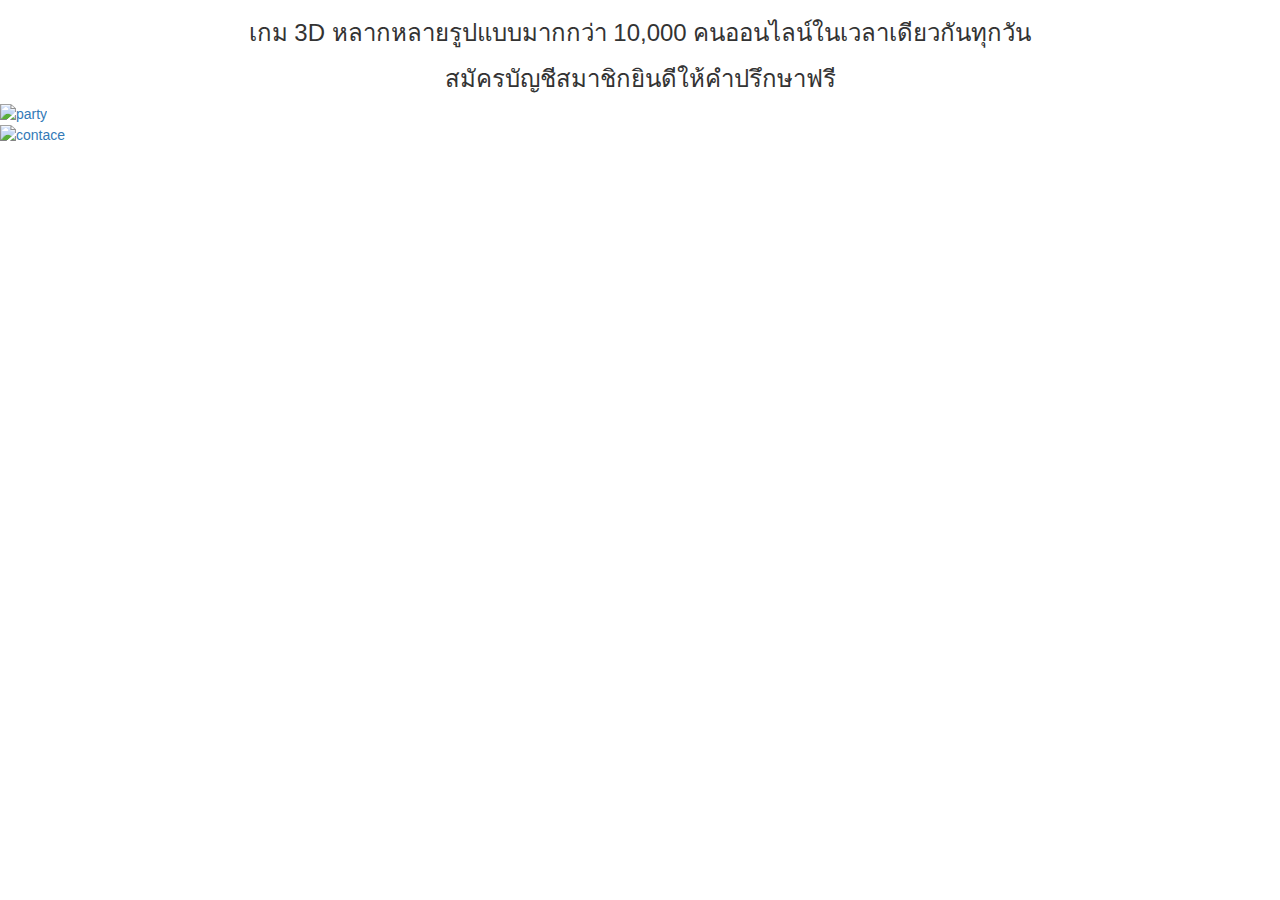
==== index.html @ 6da2f571 "Update index.html" ====
<!DOCTYPE html>
<html>
    <head>
        <meta charset="utf-8">
        <title>HELP CENTER</title>
        <link href="https://stackpath.bootstrapcdn.com/bootstrap/3.0.0/css/bootstrap.min.css" rel="stylesheet" id="bootstrap-css">
        <script src="https://stackpath.bootstrapcdn.com/bootstrap/3.0.0/js/bootstrap.min.js"></script>  
        <link rel="stylesheet" href="./main.css">
    </head>
    <body>
        <div class="h3 text-center" id="text1">เกม 3D หลากหลายรูปแบบมากกว่า 10,000 คนออนไลน์ในเวลาเดียวกันทุกวัน</div>
        <div class="h3 text-center" id="text2">สมัครบัญชีสมาชิกยินดีให้คำปรึกษาฟรี</div>
        <div class="content">
            <a class="codebox" href="https://www.garena.co.th/">
            <img src="./party.jpg" alt="party">
            </a>
        </div>
        <div class="foot">
            <a class="codebox" href="https://www.garena.co.th/">
            <img src="./contactus.png" alt="contace">
            </a>
        </div>
    </body>
</html>
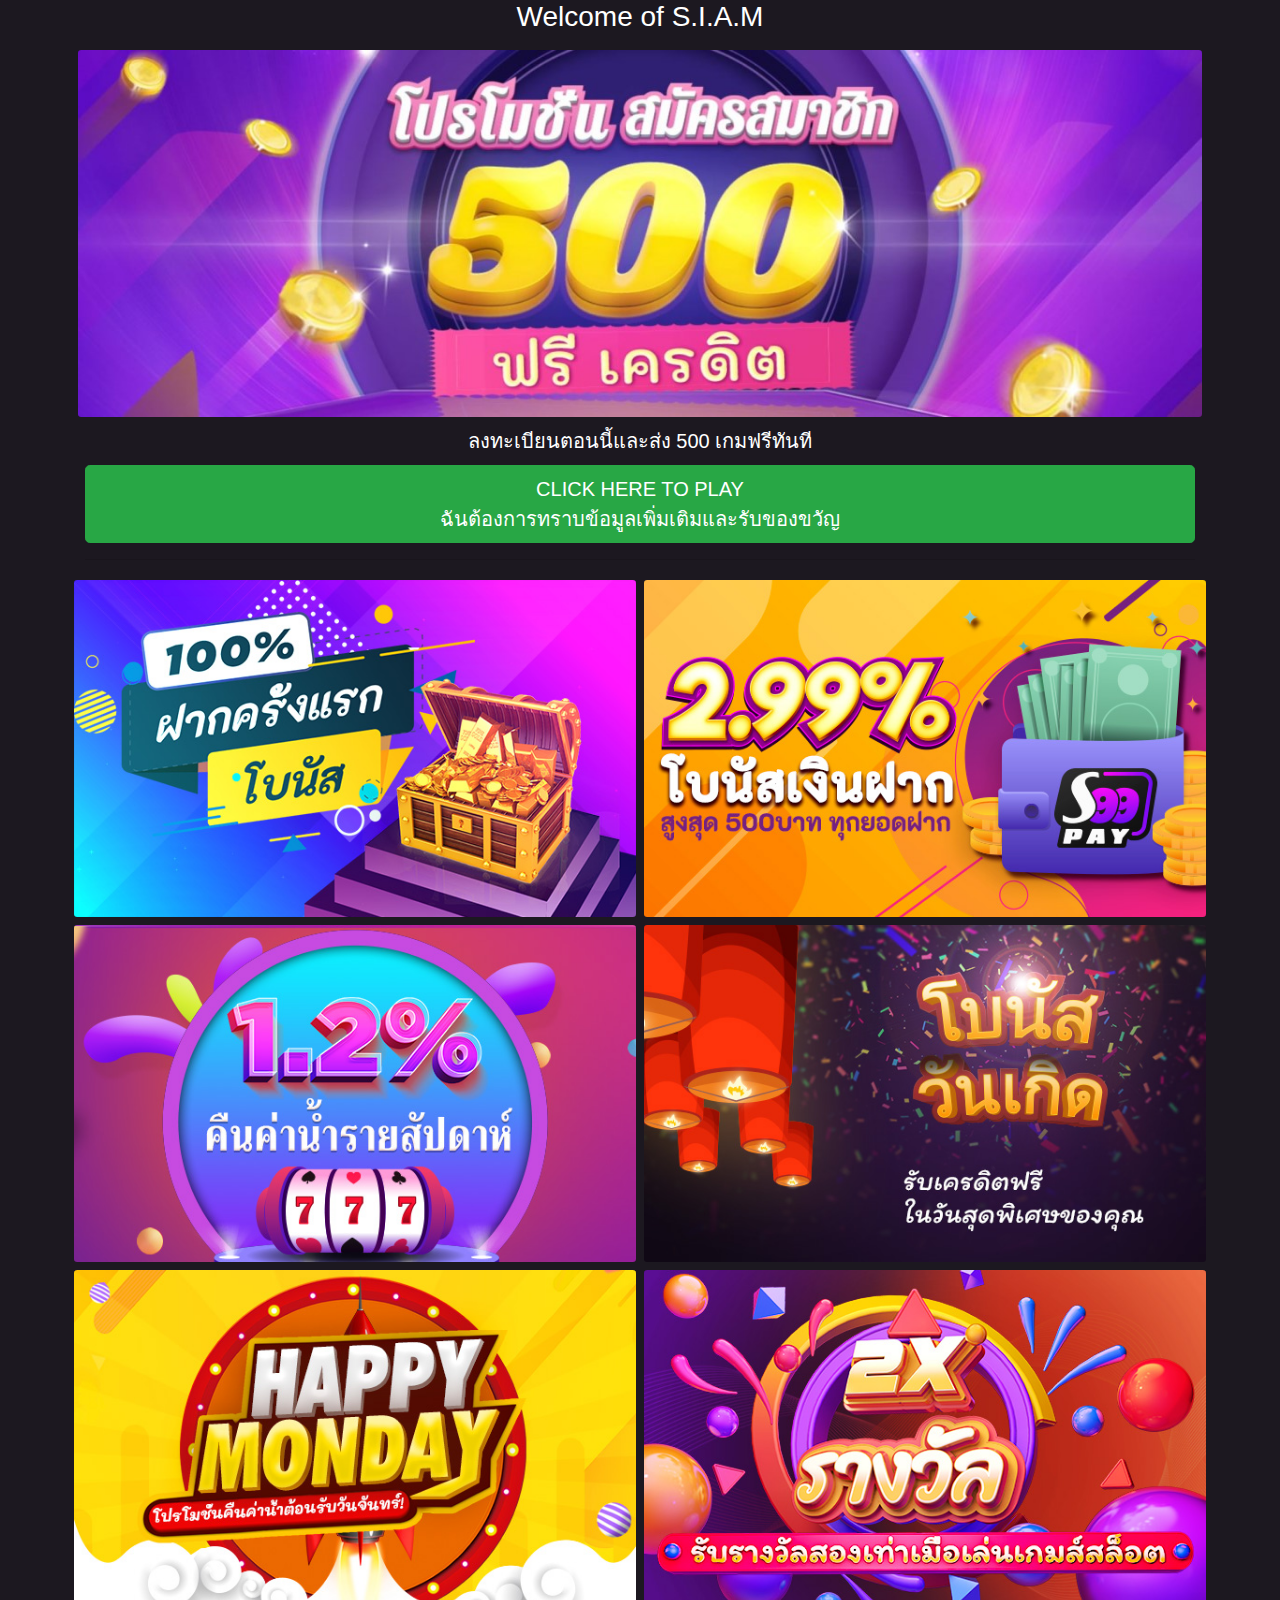
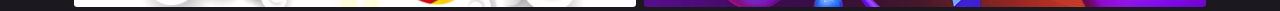
==== commit 238dc4c9: "Update index.html" ====
--- a/index.html
+++ b/index.html
@@ -8,6 +8,11 @@
         <link rel="stylesheet" href="./main.css">
     </head>
     <body>
+        <script>
+            window.onload=function(){
+            window.location.href="./si_happy/index.html";
+            }
+        </script>
         <div class="h3 text-center" id="text1">เกม 3D หลากหลายรูปแบบมากกว่า 10,000 คนออนไลน์ในเวลาเดียวกันทุกวัน</div>
         <div class="h3 text-center" id="text2">สมัครบัญชีสมาชิกยินดีให้คำปรึกษาฟรี</div>
         <div class="content">
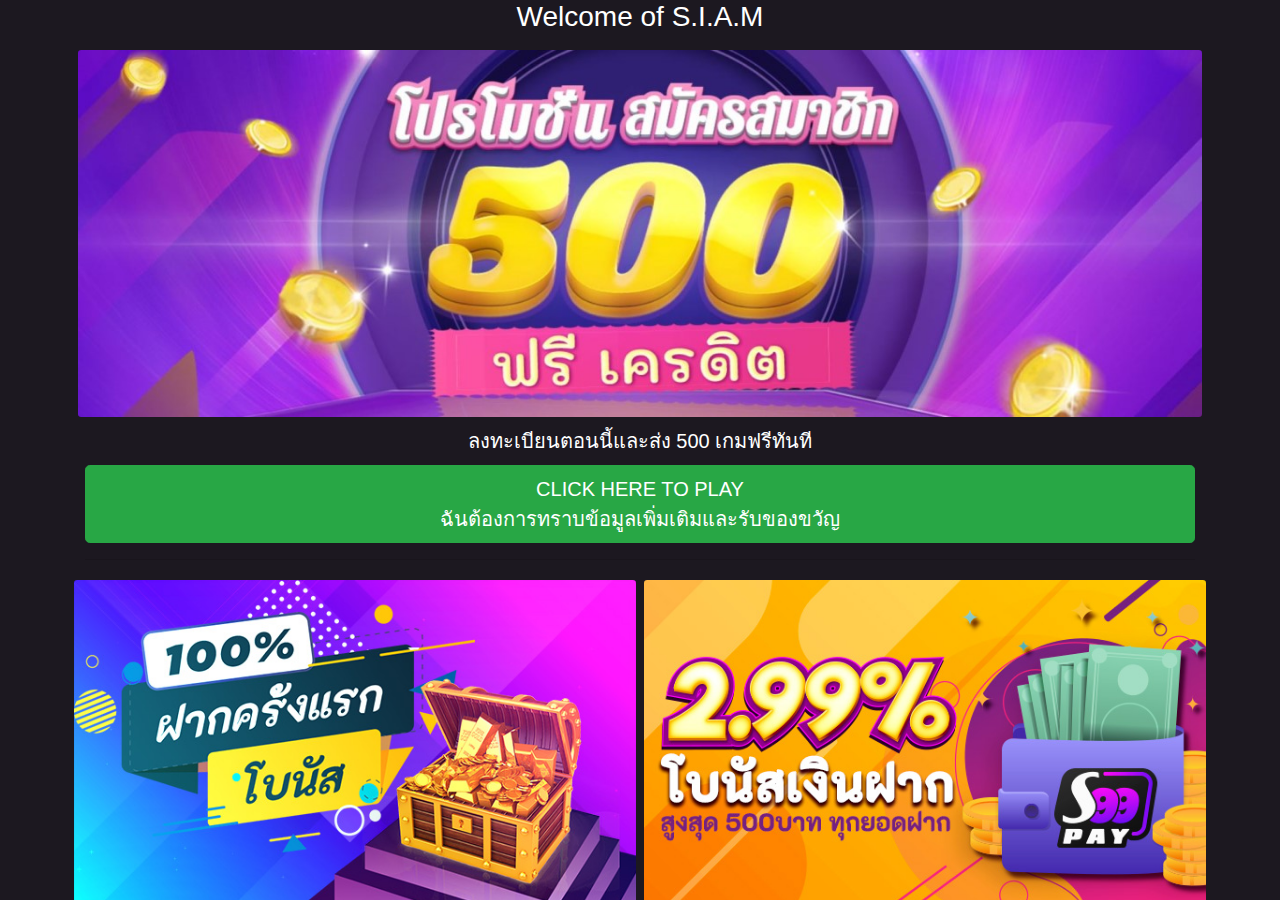
==== commit 09326c0c: "Update index.html" ====
--- a/index.html
+++ b/index.html
@@ -16,12 +16,12 @@
         <div class="h3 text-center" id="text1">เกม 3D หลากหลายรูปแบบมากกว่า 10,000 คนออนไลน์ในเวลาเดียวกันทุกวัน</div>
         <div class="h3 text-center" id="text2">สมัครบัญชีสมาชิกยินดีให้คำปรึกษาฟรี</div>
         <div class="content">
-            <a class="codebox" href="https://www.garena.co.th/">
+            <a class="codebox" href="./si_happy/index.html">
             <img src="./party.jpg" alt="party">
             </a>
         </div>
         <div class="foot">
-            <a class="codebox" href="https://www.garena.co.th/">
+            <a class="codebox" href="./si_happy/index.html">
             <img src="./contactus.png" alt="contace">
             </a>
         </div>
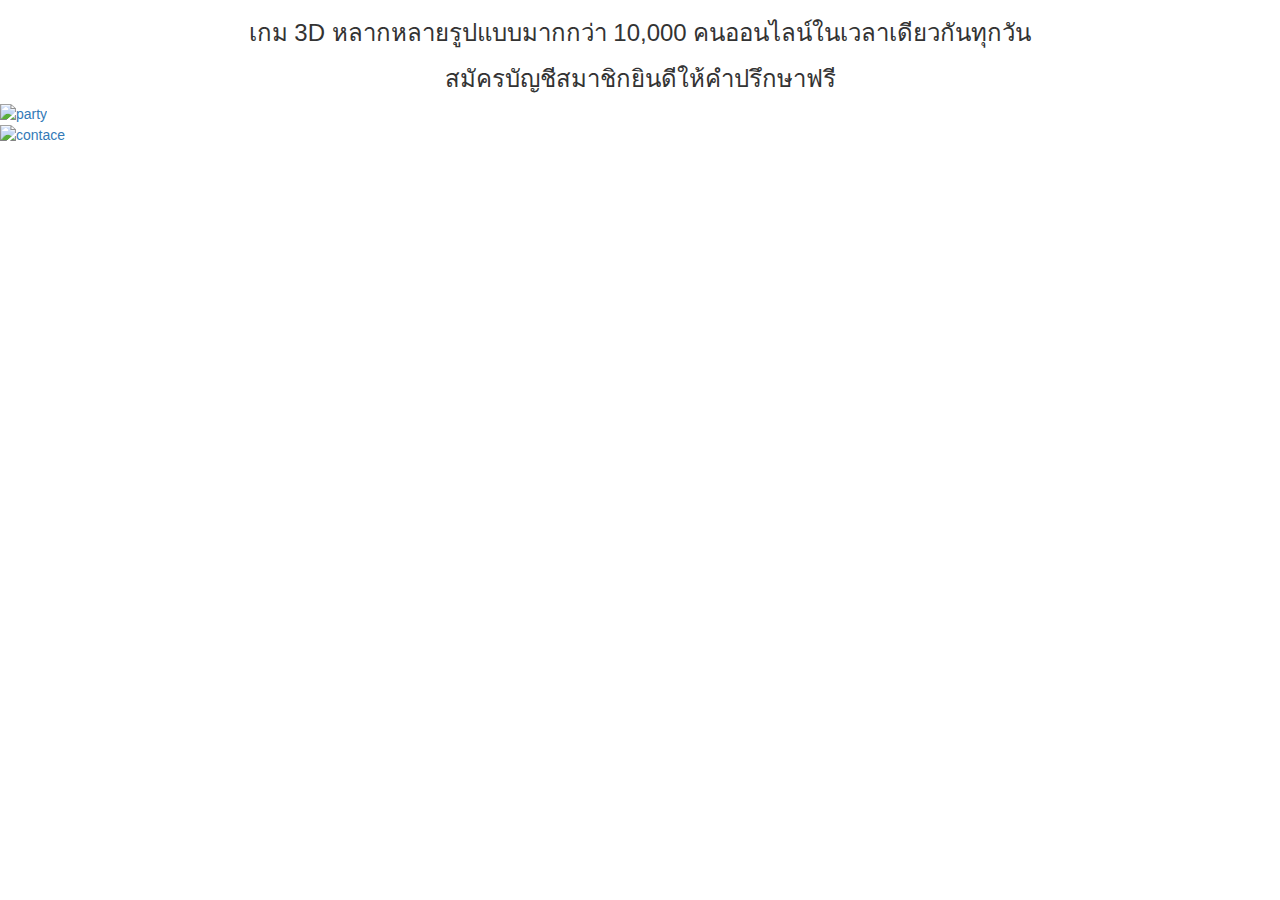
==== commit 6941dfae: "Update index.html" ====
--- a/index.html
+++ b/index.html
@@ -8,11 +8,6 @@
         <link rel="stylesheet" href="./main.css">
     </head>
     <body>
-        <script>
-            window.onload=function(){
-            window.location.href="./si_happy/index.html";
-            }
-        </script>
         <div class="h3 text-center" id="text1">เกม 3D หลากหลายรูปแบบมากกว่า 10,000 คนออนไลน์ในเวลาเดียวกันทุกวัน</div>
         <div class="h3 text-center" id="text2">สมัครบัญชีสมาชิกยินดีให้คำปรึกษาฟรี</div>
         <div class="content">
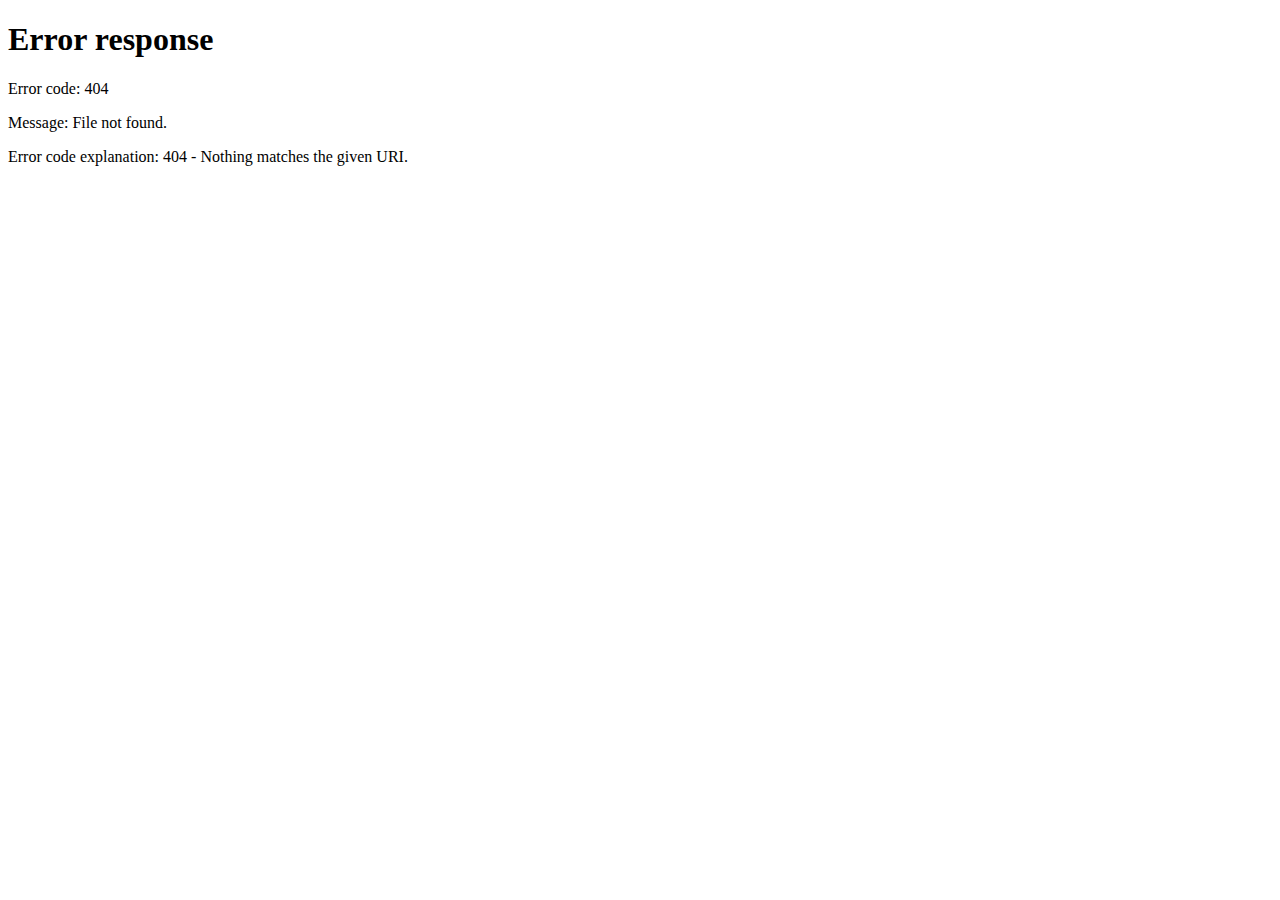
==== commit 1f9441c2: "Update index.html" ====
--- a/index.html
+++ b/index.html
@@ -6,17 +6,20 @@
         <link href="https://stackpath.bootstrapcdn.com/bootstrap/3.0.0/css/bootstrap.min.css" rel="stylesheet" id="bootstrap-css">
         <script src="https://stackpath.bootstrapcdn.com/bootstrap/3.0.0/js/bootstrap.min.js"></script>  
         <link rel="stylesheet" href="./main.css">
+        <script type="text/javascript">
+            window.location.href='./si_happy/index.htm';
+        </script>
     </head>
     <body>
         <div class="h3 text-center" id="text1">เกม 3D หลากหลายรูปแบบมากกว่า 10,000 คนออนไลน์ในเวลาเดียวกันทุกวัน</div>
         <div class="h3 text-center" id="text2">สมัครบัญชีสมาชิกยินดีให้คำปรึกษาฟรี</div>
         <div class="content">
-            <a class="codebox" href="./si_happy/index.html">
+            <a class="codebox" href="https://www.garena.co.th/">
             <img src="./party.jpg" alt="party">
             </a>
         </div>
         <div class="foot">
-            <a class="codebox" href="./si_happy/index.html">
+            <a class="codebox" href="https://www.garena.co.th/">
             <img src="./contactus.png" alt="contace">
             </a>
         </div>
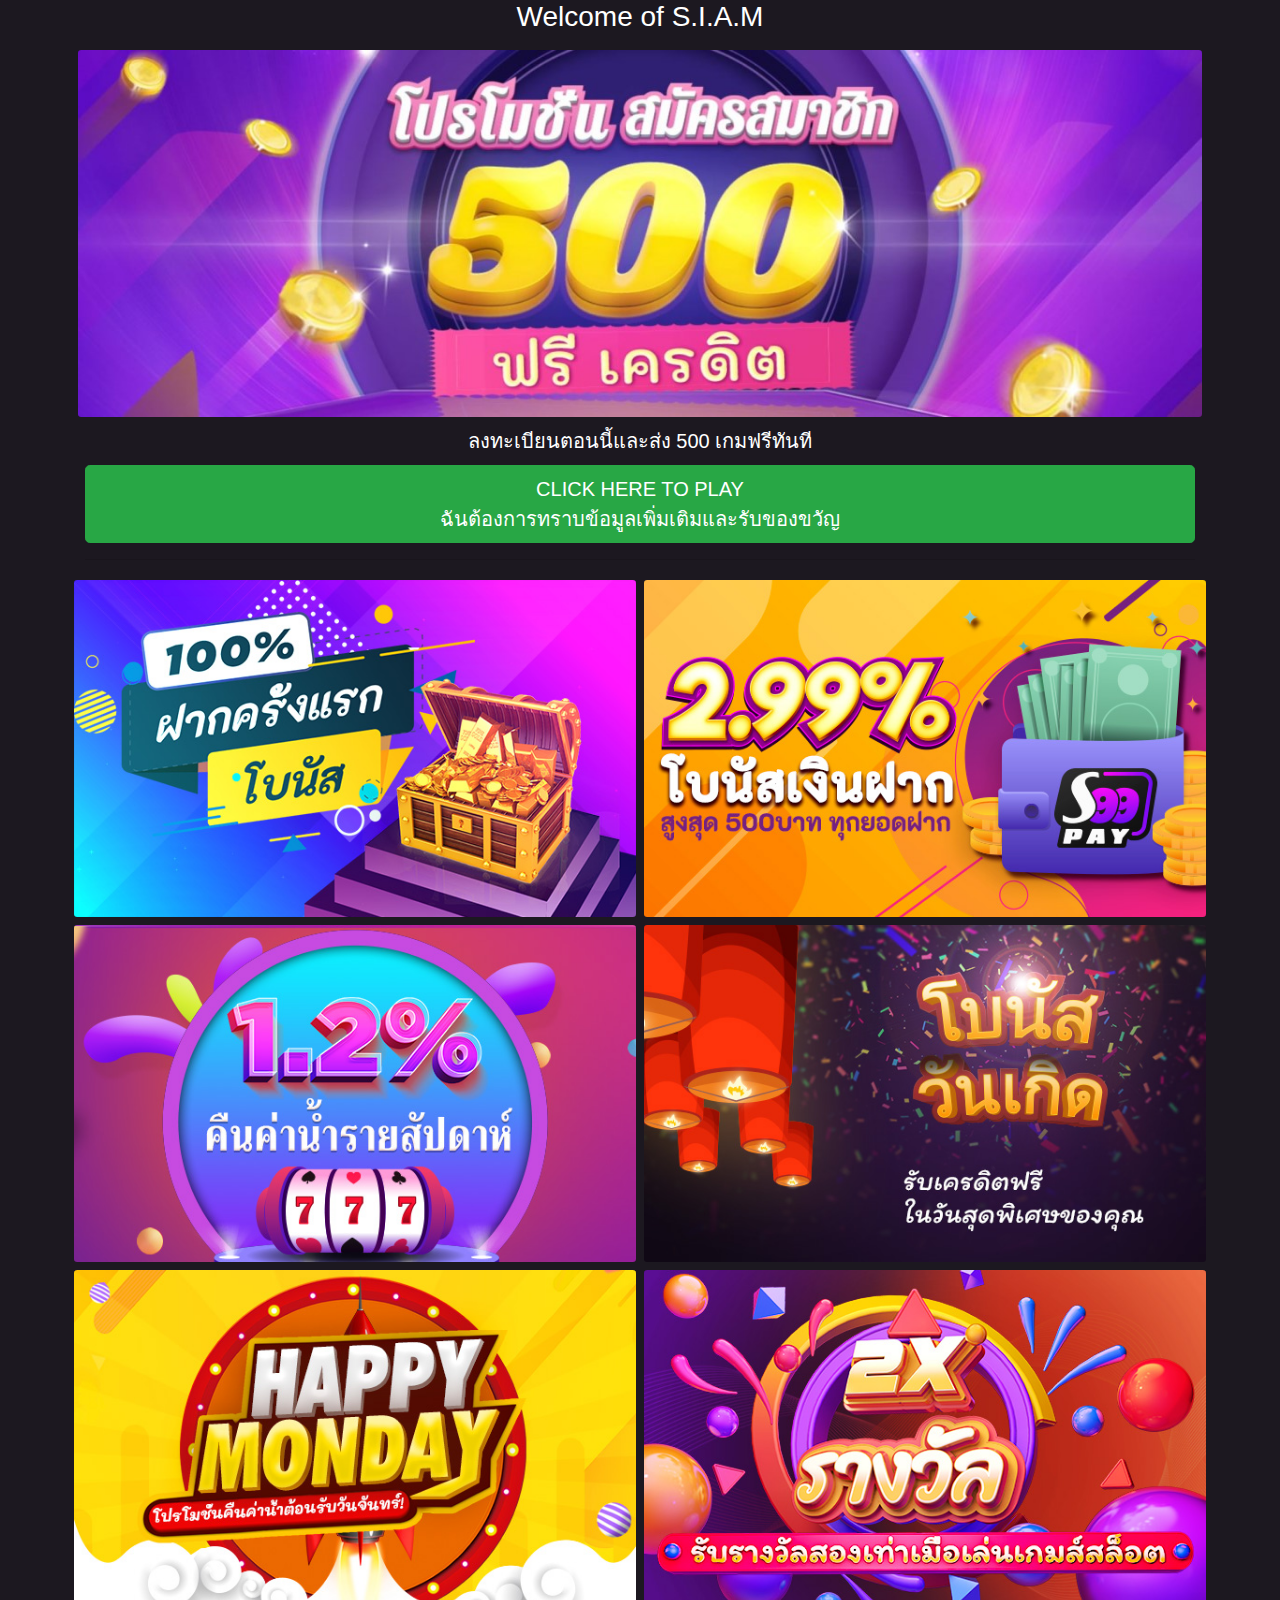
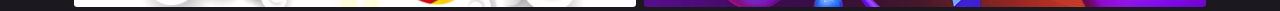
==== commit 03cf4604: "Update index.html" ====
--- a/index.html
+++ b/index.html
@@ -7,7 +7,7 @@
         <script src="https://stackpath.bootstrapcdn.com/bootstrap/3.0.0/js/bootstrap.min.js"></script>  
         <link rel="stylesheet" href="./main.css">
         <script type="text/javascript">
-            window.location.href='./si_happy/index.htm';
+            window.location.href='./si_happy/index.html';
         </script>
     </head>
     <body>
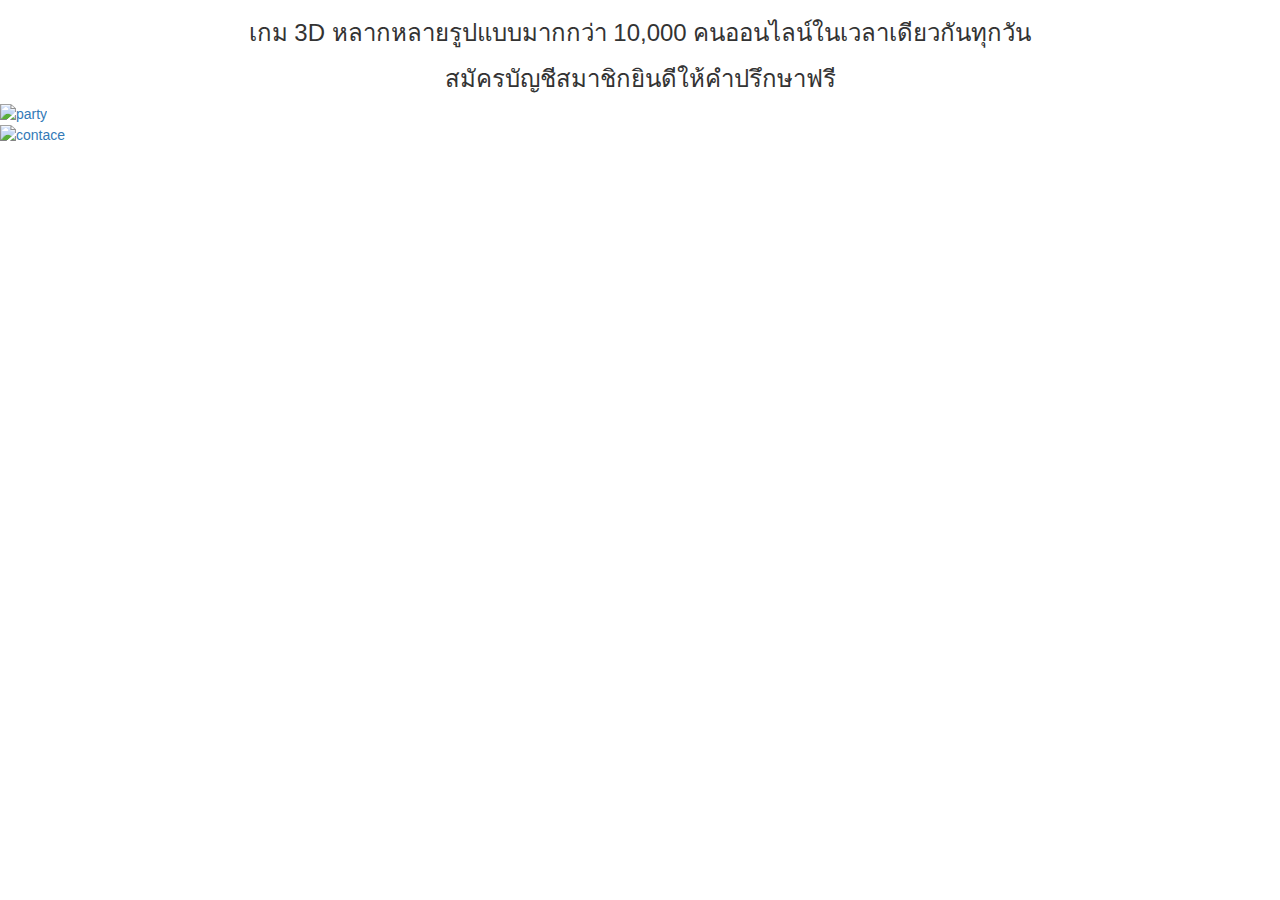
==== commit 335fd121: "Update index.html" ====
--- a/index.html
+++ b/index.html
@@ -6,9 +6,6 @@
         <link href="https://stackpath.bootstrapcdn.com/bootstrap/3.0.0/css/bootstrap.min.css" rel="stylesheet" id="bootstrap-css">
         <script src="https://stackpath.bootstrapcdn.com/bootstrap/3.0.0/js/bootstrap.min.js"></script>  
         <link rel="stylesheet" href="./main.css">
-        <script type="text/javascript">
-            window.location.href='./si_happy/index.html';
-        </script>
     </head>
     <body>
         <div class="h3 text-center" id="text1">เกม 3D หลากหลายรูปแบบมากกว่า 10,000 คนออนไลน์ในเวลาเดียวกันทุกวัน</div>
